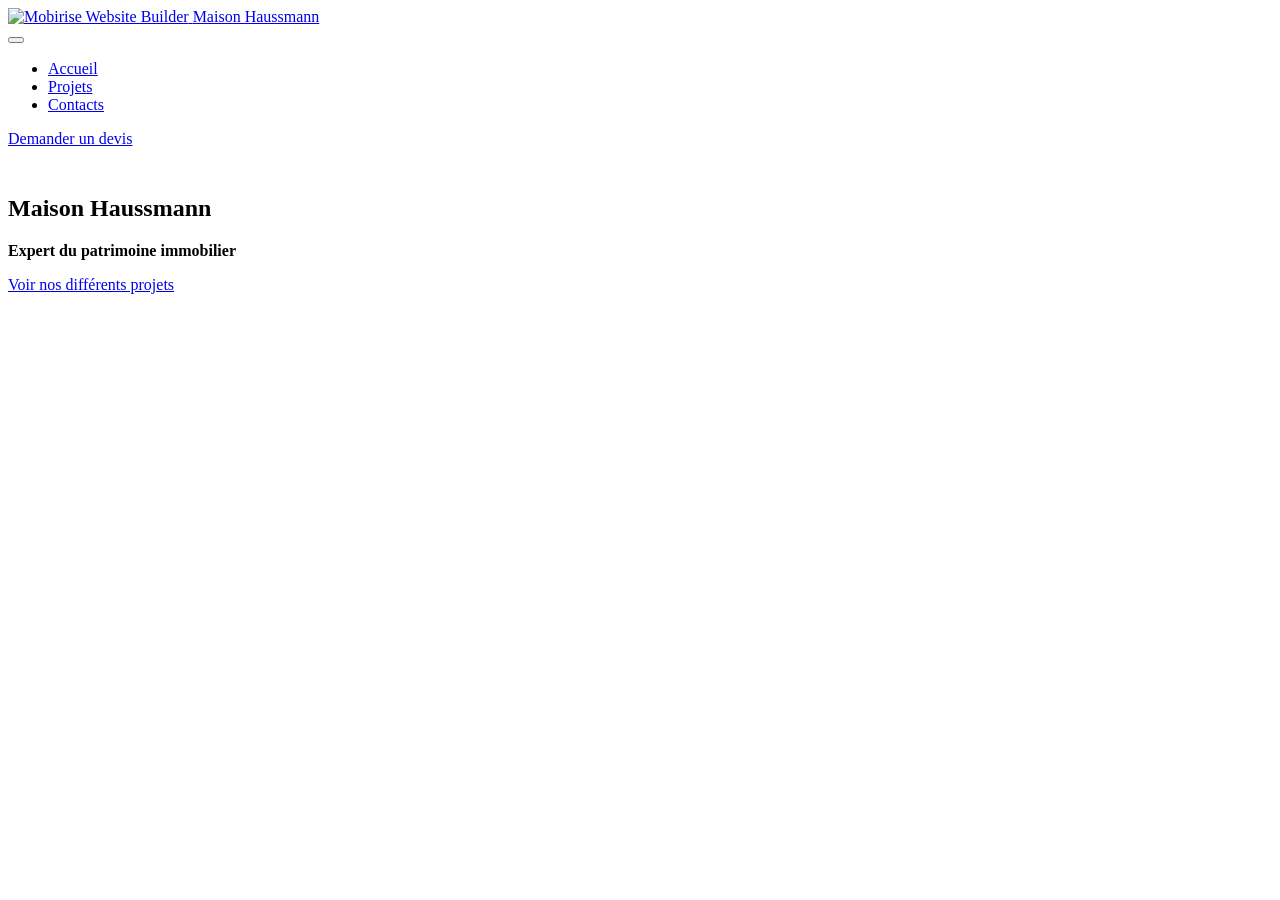
==== templates/index.html @ d9cf4d79 "Fin site Maison Haussmann" ====
<!DOCTYPE html>
<html  >
<head>
  <!-- Site made with Mobirise Website Builder v6.0.1, https://mobirise.com -->
  <meta charset="UTF-8">
  <meta http-equiv="X-UA-Compatible" content="IE=edge">
  <meta name="generator" content="Mobirise v6.0.1, mobirise.com">
  <meta name="viewport" content="width=device-width, initial-scale=1, minimum-scale=1">
  <link rel="shortcut icon" href="assets/images/maisonhaussman-vec.png" type="image/x-icon">
  <meta name="description" content="">
  
  
  <title>Home</title>
  <link rel="stylesheet" href="assets/web/assets/mobirise-icons2/mobirise2.css">
  <link rel="stylesheet" href="assets/bootstrap/css/bootstrap.min.css">
  <link rel="stylesheet" href="assets/bootstrap/css/bootstrap-grid.min.css">
  <link rel="stylesheet" href="assets/bootstrap/css/bootstrap-reboot.min.css">
  <link rel="stylesheet" href="assets/parallax/jarallax.css">
  <link rel="stylesheet" href="assets/dropdown/css/style.css">
  <link rel="stylesheet" href="assets/theme/css/style.css">
  <link rel="preload" href="https://fonts.googleapis.com/css2?family=Inter+Tight:wght@400;700&display=swap&display=swap" as="style" onload="this.onload=null;this.rel='stylesheet'">
  <noscript><link rel="stylesheet" href="https://fonts.googleapis.com/css2?family=Inter+Tight:wght@400;700&display=swap&display=swap"></noscript>
  <link rel="preload" as="style" href="assets/mobirise/css/mbr-additional.css?v=sFLPLi"><link rel="stylesheet" href="assets/mobirise/css/mbr-additional.css?v=sFLPLi" type="text/css">

  
  
  
</head>
<body>
	<script>
		const urlParams = new URLSearchParams(window.location.search);
		if (urlParams.get('success') === '1') {
		  alert("✅ Demande de devis envoyé avec succès !");
		}
	  </script>
  <section data-bs-version="5.1" class="menu menu2 cid-uIb8y9BQHf" once="menu" id="menu02-0">
	

	<nav class="navbar navbar-dropdown navbar-fixed-top navbar-expand-lg">
		<div class="container">
			<div class="navbar-brand">
				<span class="navbar-logo">
					<a href="/">
						<img src="assets/images/maisonhaussman-vec.png" alt="Mobirise Website Builder" style="height: 3rem;">
					</a>
				</span>
				<span class="navbar-caption-wrap"><a class="navbar-caption text-black display-4" href="/">Maison Haussmann</a></span>
			</div>
			<button class="navbar-toggler" type="button" data-toggle="collapse" data-bs-toggle="collapse" data-target="#navbarSupportedContent" data-bs-target="#navbarSupportedContent" aria-controls="navbarNavAltMarkup" aria-expanded="false" aria-label="Toggle navigation">
				<div class="hamburger">
					<span></span>
					<span></span>
					<span></span>
					<span></span>
				</div>
			</button>
			<div class="collapse navbar-collapse" id="navbarSupportedContent">
				<ul class="navbar-nav nav-dropdown" data-app-modern-menu="true"><li class="nav-item">
						<a class="nav-link link text-black display-4" href="/" aria-expanded="false">Accueil</a>
					</li><li class="nav-item"><a class="nav-link link text-black display-4" href="/projets">Projets</a></li>
					<li class="nav-item">
						<a class="nav-link link text-black display-4" href="/contact">Contacts</a>
					</li></ul>
				<div class="navbar-buttons mbr-section-btn"><a class="btn btn-danger display-4" href="/contact">Demander un devis</a></div>
			</div>
		</div>
	</nav>
</section>

<section data-bs-version="5.1" class="header16 cid-uIb8zLnBcE mbr-fullscreen mbr-parallax-background" id="header17-1">
  
  
  <div class="container-fluid">
    <div class="row">
      <div class="content-wrap col-12 col-md-12">
        <h1 class="mbr-section-title mbr-fonts-style mbr-white mb-4 display-1">
          <strong><br>Maison Haussmann</strong></h1>
        
        <p class="mbr-fonts-style mbr-text mbr-white mb-4 display-7"><strong>Expert du patrimoine immobilier</strong></p>
        <div class="mbr-section-btn"><a class="btn btn-white-outline display-7" href="/projets">Voir nos différents projets</a></div>
      </div>
    </div>
  </div>
</body>
</html>
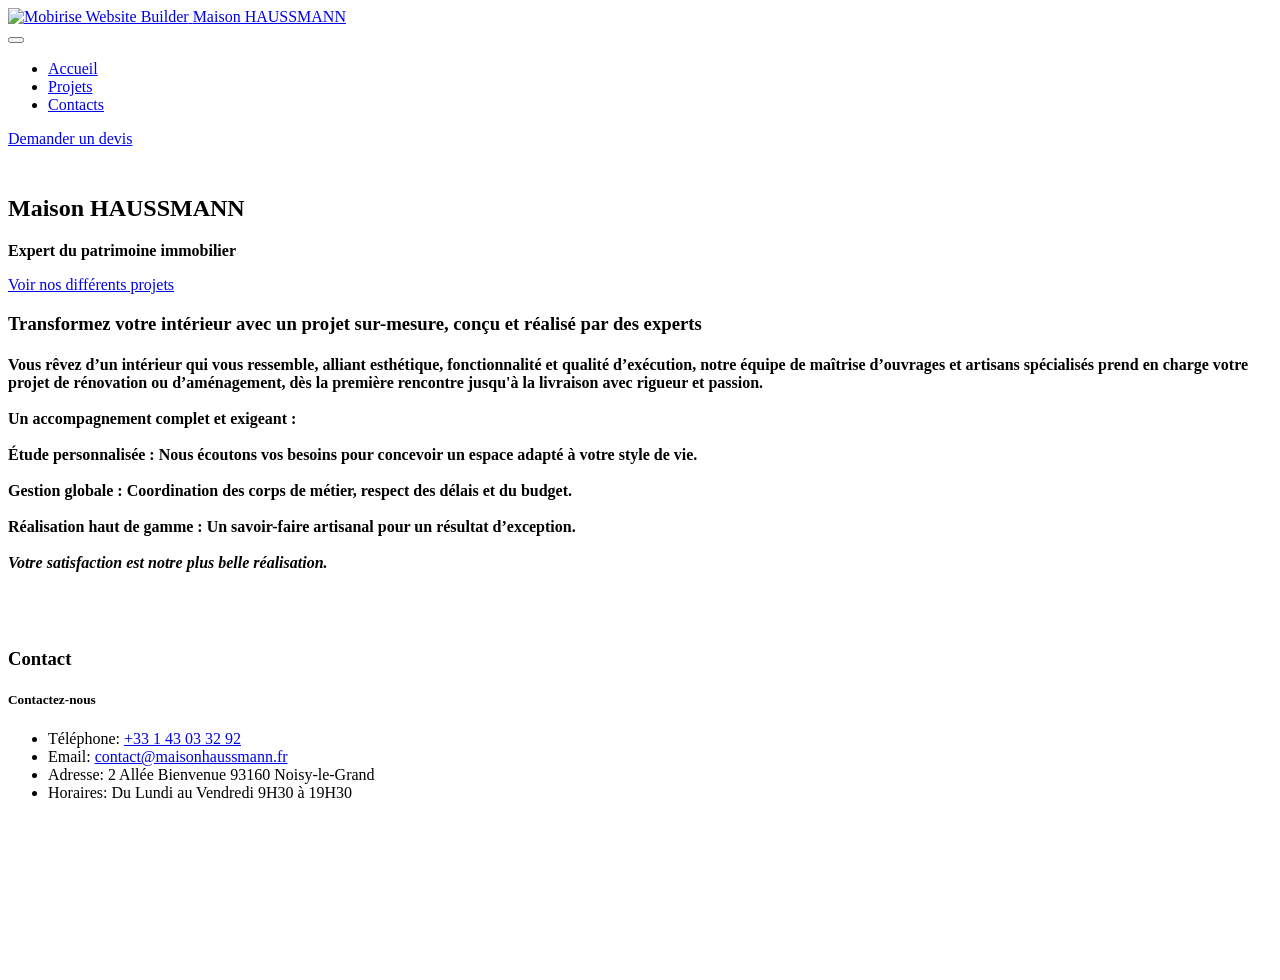
==== commit ae394097: "avancement avec mobirise" ====
--- a/templates/index.html
+++ b/templates/index.html
@@ -18,21 +18,18 @@
   <link rel="stylesheet" href="assets/parallax/jarallax.css">
   <link rel="stylesheet" href="assets/dropdown/css/style.css">
   <link rel="stylesheet" href="assets/theme/css/style.css">
-  <link rel="preload" href="https://fonts.googleapis.com/css2?family=Inter+Tight:wght@400;700&display=swap&display=swap" as="style" onload="this.onload=null;this.rel='stylesheet'">
-  <noscript><link rel="stylesheet" href="https://fonts.googleapis.com/css2?family=Inter+Tight:wght@400;700&display=swap&display=swap"></noscript>
-  <link rel="preload" as="style" href="assets/mobirise/css/mbr-additional.css?v=sFLPLi"><link rel="stylesheet" href="assets/mobirise/css/mbr-additional.css?v=sFLPLi" type="text/css">
+  <link rel="preload" href="https://fonts.googleapis.com/css?family=Merriweather:300,400,500,600,700,800,900,300i,400i,500i,600i,700i,800i,900i&display=swap" as="style" onload="this.onload=null;this.rel='stylesheet'">
+  <noscript><link rel="stylesheet" href="https://fonts.googleapis.com/css?family=Merriweather:300,400,500,600,700,800,900,300i,400i,500i,600i,700i,800i,900i&display=swap"></noscript>
+  <link rel="preload" href="https://fonts.googleapis.com/css?family=Inter+Tight:100,200,300,400,500,600,700,800,900,100i,200i,300i,400i,500i,600i,700i,800i,900i&display=swap" as="style" onload="this.onload=null;this.rel='stylesheet'">
+  <noscript><link rel="stylesheet" href="https://fonts.googleapis.com/css?family=Inter+Tight:100,200,300,400,500,600,700,800,900,100i,200i,300i,400i,500i,600i,700i,800i,900i&display=swap"></noscript>
+  <link rel="preload" as="style" href="assets/mobirise/css/mbr-additional.css?v=TNiVhI"><link rel="stylesheet" href="assets/mobirise/css/mbr-additional.css?v=TNiVhI" type="text/css">
 
   
   
   
 </head>
 <body>
-	<script>
-		const urlParams = new URLSearchParams(window.location.search);
-		if (urlParams.get('success') === '1') {
-		  alert("✅ Demande de devis envoyé avec succès !");
-		}
-	  </script>
+  
   <section data-bs-version="5.1" class="menu menu2 cid-uIb8y9BQHf" once="menu" id="menu02-0">
 	
 
@@ -44,7 +41,7 @@
 						<img src="assets/images/maisonhaussman-vec.png" alt="Mobirise Website Builder" style="height: 3rem;">
 					</a>
 				</span>
-				<span class="navbar-caption-wrap"><a class="navbar-caption text-black display-4" href="/">Maison Haussmann</a></span>
+				<span class="navbar-caption-wrap"><a class="navbar-caption text-black display-4" href="/">Maison HAUSSMANN</a></span>
 			</div>
 			<button class="navbar-toggler" type="button" data-toggle="collapse" data-bs-toggle="collapse" data-target="#navbarSupportedContent" data-bs-target="#navbarSupportedContent" aria-controls="navbarNavAltMarkup" aria-expanded="false" aria-label="Toggle navigation">
 				<div class="hamburger">
@@ -74,12 +71,71 @@
     <div class="row">
       <div class="content-wrap col-12 col-md-12">
         <h1 class="mbr-section-title mbr-fonts-style mbr-white mb-4 display-1">
-          <strong><br>Maison Haussmann</strong></h1>
+          <strong><br>Maison HAUSSMANN</strong></h1>
         
         <p class="mbr-fonts-style mbr-text mbr-white mb-4 display-7"><strong>Expert du patrimoine immobilier</strong></p>
         <div class="mbr-section-btn"><a class="btn btn-white-outline display-7" href="/projets">Voir nos différents projets</a></div>
       </div>
     </div>
   </div>
+</section>
+
+<section data-bs-version="5.1" class="article11 cid-uIlGAD1liE" id="article11-b">
+    
+
+    
+    
+    <div class="container">
+        <div class="row justify-content-center">
+            <div class="title col-md-12 col-lg-10">
+                <h3 class="mbr-section-title mbr-fonts-style align-center mt-0 mb-0 display-5"><strong>Transformez votre intérieur avec un projet sur-mesure, conçu et réalisé par des experts</strong></h3>
+                <h4 class="mbr-section-subtitle align-center mbr-fonts-style mt-4 display-7"><div>Vous rêvez d’un intérieur qui vous ressemble, alliant esthétique, fonctionnalité et qualité d’exécution, notre équipe de maîtrise d’ouvrages et artisans spécialisés prend en charge votre projet de rénovation ou d’aménagement, dès la première rencontre jusqu'à la livraison avec rigueur et passion.</div><br><div><strong>Un accompagnement complet et exigeant :</strong></div><div><br></div><div><strong>Étude personnalisée :</strong> Nous écoutons vos besoins pour concevoir un espace adapté à votre style de vie.</div><div><br></div><div><strong>Gestion globale :</strong> Coordination des corps de métier, respect des délais et du budget.
+</div><div><br></div><div><strong>Réalisation haut de gamme :</strong> Un savoir-faire artisanal pour un résultat d’exception.</div><div><br></div><div><em>Votre satisfaction est notre plus belle réalisation.</em></div><div>
+</div><div>
+</div><div>
+</div><div>
+</div><div>
+</div></h4>
+                
+            </div>
+        </div>
+    </div>
+	<br>
+	<div>
+		<!-- Elfsight Google Reviews | Untitled Google Reviews -->
+		<script src="https://static.elfsight.com/platform/platform.js" async></script>
+		<div class="elfsight-app-422c6edd-d060-445a-bc52-d6b04cf63b22" data-elfsight-app-lazy></div>
+	</div>
+	<br>
+	<div class="container">
+        <div class="row justify-content-center">
+            <div class="col-12 content-head">
+                <div class="mbr-section-head mb-5">
+                    <h3 class="mbr-section-title mbr-fonts-style align-center mb-0 display-2">
+                        <strong>Contact</strong></h3>
+                    
+                </div>
+            </div>
+        </div>
+        <div class="row justify-content-center">
+            <div class="card col-12 col-md-12 col-lg-6">
+                <div class="card-wrapper">
+                    <div class="text-wrapper">
+                        <h5 class="cardTitle mbr-fonts-style mb-2 display-5">
+                            <strong>Contactez-nous</strong></h5>
+                        <ul class="list mbr-fonts-style display-7">
+                            <li class="mbr-text item-wrap">Téléphone: <a href="tel:+33 1 43 03 32 92" class="text-danger">+33 1 43 03 32 92</a></li>
+                            <li class="mbr-text item-wrap">Email: <a href="mailto:info@site.com" class="text-danger">contact@maisonhaussmann.fr</a></li>
+                            <li class="mbr-text item-wrap">Adresse: 2 Allée Bienvenue 93160 Noisy-le-Grand</li>
+                            <li class="mbr-text item-wrap">Horaires: Du Lundi au Vendredi 9H30 à 19H30</li>
+                        </ul>
+                    </div>
+                </div>
+            </div>
+            <div class="map-wrapper col-md-12 col-lg-6">
+                <div class="google-map"><iframe frameborder="0" style="border:0" src="https://www.google.com/maps/embed?pb=!1m14!1m8!1m3!1d6045.3003145248895!2d-73.9884657!3d40.7477229!3m2!1i1024!2i768!4f13.1!3m3!1m2!1s0x89c259a9ac1f1b85%3A0x7e33d1c0e7af3be4!2zMzUwIDV0aCBBdmUsIE5ldyBZb3JrLCBOWSAxMDExOCwg0KHQqNCQ!5e0!3m2!1sru!2sru!4v1689597362021!5m2!1sen!2sen" allowfullscreen=""></iframe></div>
+            </div>
+        </div>
+    </div>
 </body>
 </html>
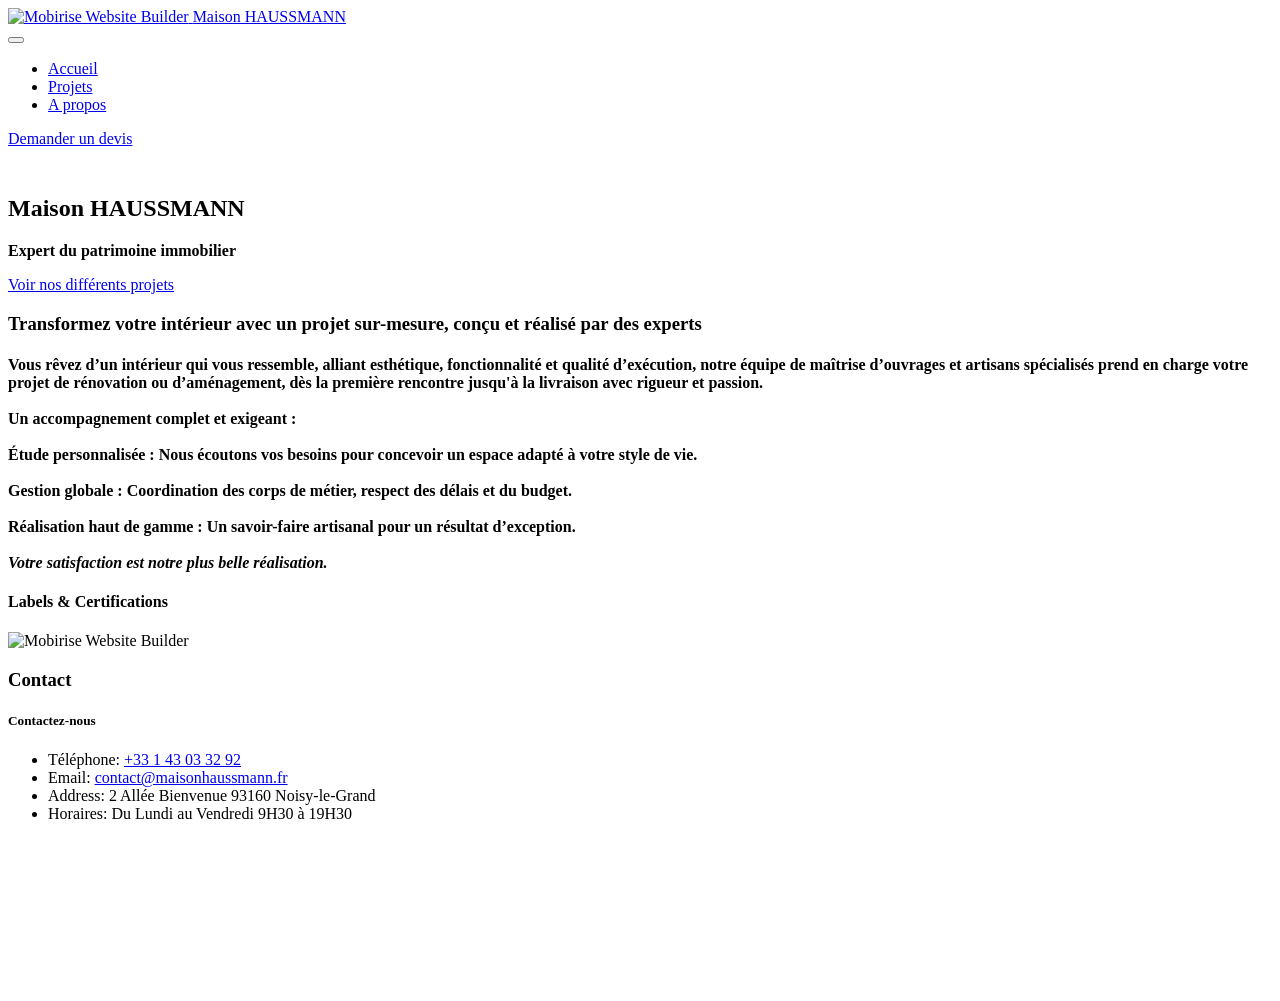
==== commit d7cb0e94: "fin maison haussmann" ====
--- a/templates/index.html
+++ b/templates/index.html
@@ -22,14 +22,19 @@
   <noscript><link rel="stylesheet" href="https://fonts.googleapis.com/css?family=Merriweather:300,400,500,600,700,800,900,300i,400i,500i,600i,700i,800i,900i&display=swap"></noscript>
   <link rel="preload" href="https://fonts.googleapis.com/css?family=Inter+Tight:100,200,300,400,500,600,700,800,900,100i,200i,300i,400i,500i,600i,700i,800i,900i&display=swap" as="style" onload="this.onload=null;this.rel='stylesheet'">
   <noscript><link rel="stylesheet" href="https://fonts.googleapis.com/css?family=Inter+Tight:100,200,300,400,500,600,700,800,900,100i,200i,300i,400i,500i,600i,700i,800i,900i&display=swap"></noscript>
-  <link rel="preload" as="style" href="assets/mobirise/css/mbr-additional.css?v=TNiVhI"><link rel="stylesheet" href="assets/mobirise/css/mbr-additional.css?v=TNiVhI" type="text/css">
+  <link rel="preload" as="style" href="assets/mobirise/css/mbr-additional.css?v=Hi4yj4"><link rel="stylesheet" href="assets/mobirise/css/mbr-additional.css?v=Hi4yj4" type="text/css">
 
   
   
   
 </head>
 <body>
-  
+  <script>
+		const urlParams = new URLSearchParams(window.location.search);
+		if (urlParams.get('success') === '1') {
+		  alert("✅ Demande de devis envoyé avec succès !");
+		}
+	  </script>
   <section data-bs-version="5.1" class="menu menu2 cid-uIb8y9BQHf" once="menu" id="menu02-0">
 	
 
@@ -41,7 +46,7 @@
 						<img src="assets/images/maisonhaussman-vec.png" alt="Mobirise Website Builder" style="height: 3rem;">
 					</a>
 				</span>
-				<span class="navbar-caption-wrap"><a class="navbar-caption text-black display-4" href="/">Maison HAUSSMANN</a></span>
+				<span class="navbar-caption-wrap"><a class="navbar-caption text-black text-primary display-4" href="/">Maison HAUSSMANN</a></span>
 			</div>
 			<button class="navbar-toggler" type="button" data-toggle="collapse" data-bs-toggle="collapse" data-target="#navbarSupportedContent" data-bs-target="#navbarSupportedContent" aria-controls="navbarNavAltMarkup" aria-expanded="false" aria-label="Toggle navigation">
 				<div class="hamburger">
@@ -53,11 +58,12 @@
 			</button>
 			<div class="collapse navbar-collapse" id="navbarSupportedContent">
 				<ul class="navbar-nav nav-dropdown" data-app-modern-menu="true"><li class="nav-item">
-						<a class="nav-link link text-black display-4" href="/" aria-expanded="false">Accueil</a>
-					</li><li class="nav-item"><a class="nav-link link text-black display-4" href="/projets">Projets</a></li>
+						<a class="nav-link link text-black text-primary display-4" href="/" aria-expanded="false">Accueil</a>
+					</li><li class="nav-item"><a class="nav-link link text-black text-primary display-4" href="/projets">Projets</a></li>
 					<li class="nav-item">
-						<a class="nav-link link text-black display-4" href="/contact">Contacts</a>
+						<a class="nav-link link text-black text-primary display-4" href="/a-propos">A propos</a>
 					</li></ul>
+				
 				<div class="navbar-buttons mbr-section-btn"><a class="btn btn-danger display-4" href="/contact">Demander un devis</a></div>
 			</div>
 		</div>
@@ -100,14 +106,33 @@
             </div>
         </div>
     </div>
-	<br>
-	<div>
-		<!-- Elfsight Google Reviews | Untitled Google Reviews -->
-		<script src="https://static.elfsight.com/platform/platform.js" async></script>
-		<div class="elfsight-app-422c6edd-d060-445a-bc52-d6b04cf63b22" data-elfsight-app-lazy></div>
-	</div>
-	<br>
-	<div class="container">
+</section>
+
+<section data-bs-version="5.1" class="image3 cid-uIqASVB1wf" id="image03-n">
+  
+
+  
+  
+
+  <div class="container">
+    <div class="row justify-content-center">
+      <div class="col-12 col-lg-9">
+        <h4 class="mbr-description mbr-fonts-style mb-3 align-center display-5"><strong>Labels &amp; Certifications</strong></h4>
+        
+        <div class="image-wrapper">
+          <img class="w-100" src="assets/images/certification.png-1254x545.png" alt="Mobirise Website Builder">
+        </div>
+      </div>
+    </div>
+  </div>
+</section>
+
+<section data-bs-version="5.1" class="contacts02 map1 cid-uIo4RR7UYd" id="contacts02-h">
+
+    
+
+    
+    <div class="container">
         <div class="row justify-content-center">
             <div class="col-12 content-head">
                 <div class="mbr-section-head mb-5">
@@ -122,20 +147,23 @@
                 <div class="card-wrapper">
                     <div class="text-wrapper">
                         <h5 class="cardTitle mbr-fonts-style mb-2 display-5">
-                            <strong>Contactez-nous</strong></h5>
+                            <strong>Contactez-nous</strong>
+                        </h5>
                         <ul class="list mbr-fonts-style display-7">
-                            <li class="mbr-text item-wrap">Téléphone: <a href="tel:+33 1 43 03 32 92" class="text-danger">+33 1 43 03 32 92</a></li>
-                            <li class="mbr-text item-wrap">Email: <a href="mailto:info@site.com" class="text-danger">contact@maisonhaussmann.fr</a></li>
-                            <li class="mbr-text item-wrap">Adresse: 2 Allée Bienvenue 93160 Noisy-le-Grand</li>
+                            <li class="mbr-text item-wrap">Téléphone: <a href="tel: +33 1 43 03 32 92" class="text-danger">+33 1 43 03 32 92</a></li>
+                            <li class="mbr-text item-wrap">Email: <a href="mailto:contact@maisonhaussmann.fr" class="text-danger">contact@maisonhaussmann.fr</a></li>
+                            <li class="mbr-text item-wrap">Address: 2 Allée Bienvenue 93160 Noisy-le-Grand</li>
                             <li class="mbr-text item-wrap">Horaires: Du Lundi au Vendredi 9H30 à 19H30</li>
                         </ul>
                     </div>
                 </div>
             </div>
             <div class="map-wrapper col-md-12 col-lg-6">
-                <div class="google-map"><iframe frameborder="0" style="border:0" src="https://www.google.com/maps/embed?pb=!1m14!1m8!1m3!1d6045.3003145248895!2d-73.9884657!3d40.7477229!3m2!1i1024!2i768!4f13.1!3m3!1m2!1s0x89c259a9ac1f1b85%3A0x7e33d1c0e7af3be4!2zMzUwIDV0aCBBdmUsIE5ldyBZb3JrLCBOWSAxMDExOCwg0KHQqNCQ!5e0!3m2!1sru!2sru!4v1689597362021!5m2!1sen!2sen" allowfullscreen=""></iframe></div>
+                <div class="google-map"><iframe frameborder="0" style="border:0" src="https://www.google.com/maps/embed?pb=!1m18!1m12!1m3!1d37439.982603538534!2d2.4806323854805057!3d48.828454911036395!2m3!1f0!2f0!3f0!3m2!1i1024!2i768!4f13.1!3m3!1m2!1s0x47e60d5392ab5d95%3A0x40897c15360c082a!2sMaison%20Haussmann!5e0!3m2!1sfr!2sfr!4v1744673730261!5m2!1sfr!2sfr" allowfullscreen=""></iframe></div>
             </div>
         </div>
     </div>
+  
+  
 </body>
 </html>
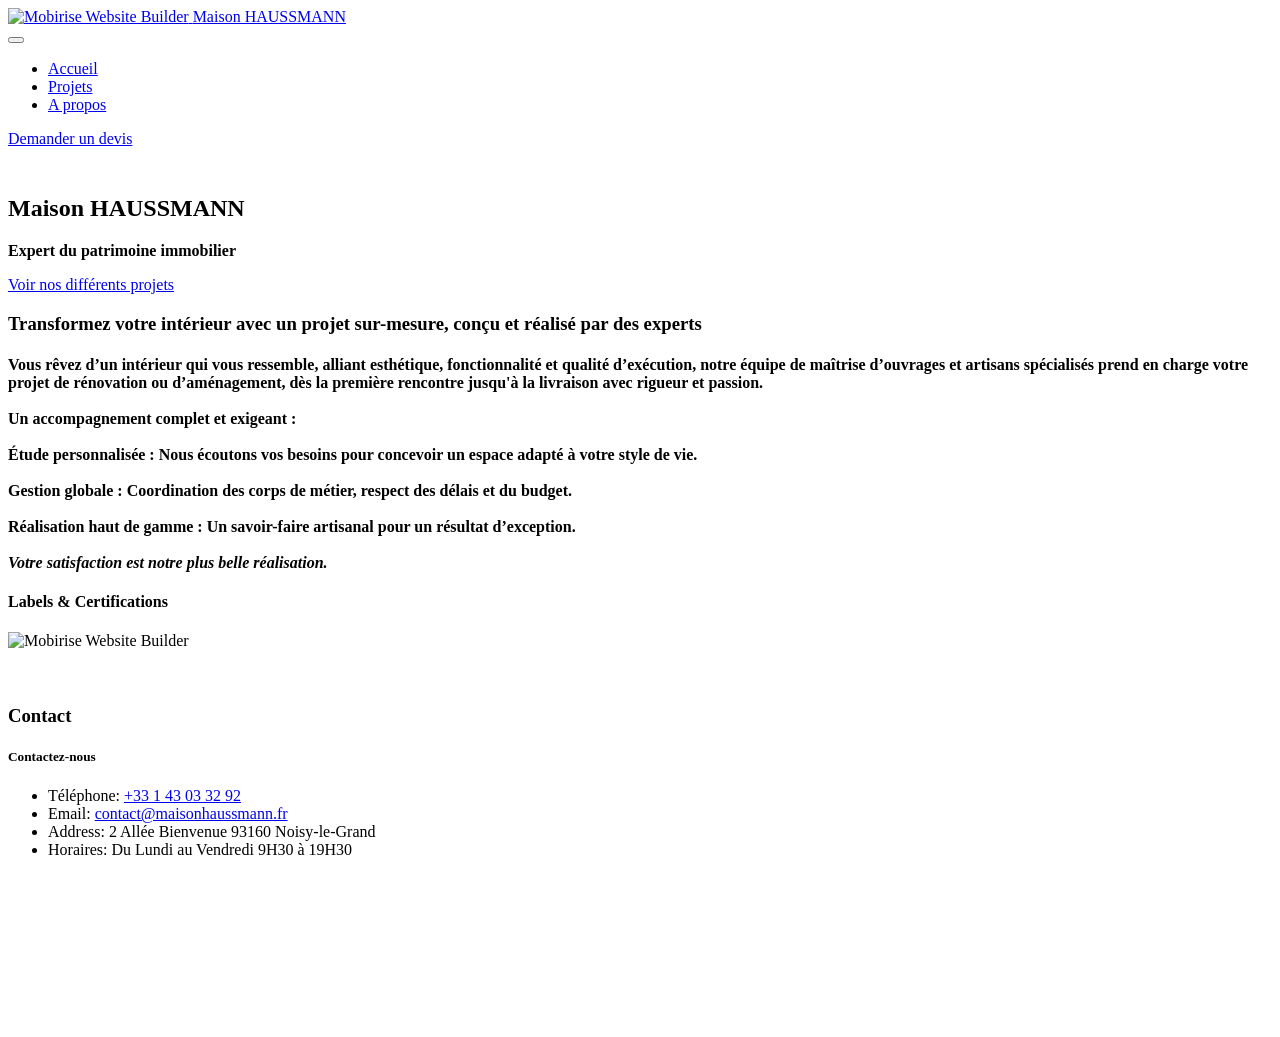
==== commit 1b702b44: "v1 maison haussmann" ====
--- a/templates/index.html
+++ b/templates/index.html
@@ -22,7 +22,7 @@
   <noscript><link rel="stylesheet" href="https://fonts.googleapis.com/css?family=Merriweather:300,400,500,600,700,800,900,300i,400i,500i,600i,700i,800i,900i&display=swap"></noscript>
   <link rel="preload" href="https://fonts.googleapis.com/css?family=Inter+Tight:100,200,300,400,500,600,700,800,900,100i,200i,300i,400i,500i,600i,700i,800i,900i&display=swap" as="style" onload="this.onload=null;this.rel='stylesheet'">
   <noscript><link rel="stylesheet" href="https://fonts.googleapis.com/css?family=Inter+Tight:100,200,300,400,500,600,700,800,900,100i,200i,300i,400i,500i,600i,700i,800i,900i&display=swap"></noscript>
-  <link rel="preload" as="style" href="assets/mobirise/css/mbr-additional.css?v=Hi4yj4"><link rel="stylesheet" href="assets/mobirise/css/mbr-additional.css?v=Hi4yj4" type="text/css">
+  <link rel="preload" as="style" href="assets/mobirise/css/mbr-additional.css?v=qpOFns"><link rel="stylesheet" href="assets/mobirise/css/mbr-additional.css?v=qpOFns" type="text/css">
 
   
   
@@ -43,7 +43,7 @@
 			<div class="navbar-brand">
 				<span class="navbar-logo">
 					<a href="/">
-						<img src="assets/images/maisonhaussman-vec.png" alt="Mobirise Website Builder" style="height: 3rem;">
+						<img src="assets/images/maisonhaussman-vec.png" alt="Mobirise Website Builder" style="height: 5rem;">
 					</a>
 				</span>
 				<span class="navbar-caption-wrap"><a class="navbar-caption text-black text-primary display-4" href="/">Maison HAUSSMANN</a></span>
@@ -128,7 +128,8 @@
 </section>
 
 <section data-bs-version="5.1" class="contacts02 map1 cid-uIo4RR7UYd" id="contacts02-h">
-
+<br>
+<br>
     
 
     
@@ -163,6 +164,7 @@
             </div>
         </div>
     </div>
+<script src="assets/bootstrap/js/bootstrap.bundle.min.js"></script>  <script src="assets/parallax/jarallax.js"></script>  <script src="assets/smoothscroll/smooth-scroll.js"></script>  <script src="assets/ytplayer/index.js"></script>  <script src="assets/dropdown/js/navbar-dropdown.js"></script>  <script src="assets/theme/js/script.js"></script>  
   
   
 </body>
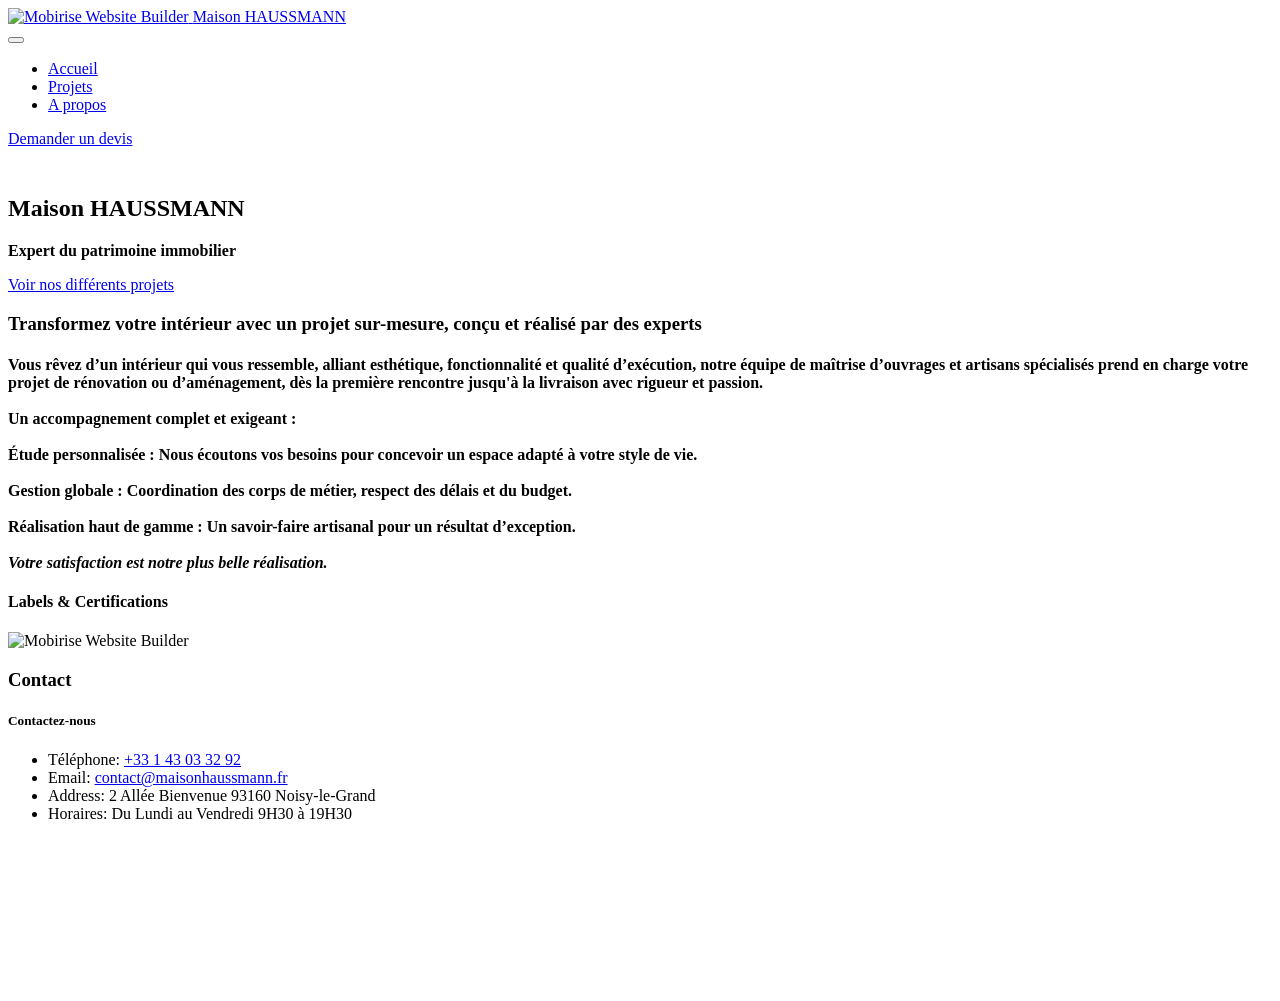
==== commit 0baca022: "fin maison haussmann" ====
--- a/templates/index.html
+++ b/templates/index.html
@@ -22,19 +22,14 @@
   <noscript><link rel="stylesheet" href="https://fonts.googleapis.com/css?family=Merriweather:300,400,500,600,700,800,900,300i,400i,500i,600i,700i,800i,900i&display=swap"></noscript>
   <link rel="preload" href="https://fonts.googleapis.com/css?family=Inter+Tight:100,200,300,400,500,600,700,800,900,100i,200i,300i,400i,500i,600i,700i,800i,900i&display=swap" as="style" onload="this.onload=null;this.rel='stylesheet'">
   <noscript><link rel="stylesheet" href="https://fonts.googleapis.com/css?family=Inter+Tight:100,200,300,400,500,600,700,800,900,100i,200i,300i,400i,500i,600i,700i,800i,900i&display=swap"></noscript>
-  <link rel="preload" as="style" href="assets/mobirise/css/mbr-additional.css?v=qpOFns"><link rel="stylesheet" href="assets/mobirise/css/mbr-additional.css?v=qpOFns" type="text/css">
+  <link rel="preload" as="style" href="assets/mobirise/css/mbr-additional.css?v=i2eEC6"><link rel="stylesheet" href="assets/mobirise/css/mbr-additional.css?v=i2eEC6" type="text/css">
 
   
   
   
 </head>
 <body>
-  <script>
-		const urlParams = new URLSearchParams(window.location.search);
-		if (urlParams.get('success') === '1') {
-		  alert("✅ Demande de devis envoyé avec succès !");
-		}
-	  </script>
+  
   <section data-bs-version="5.1" class="menu menu2 cid-uIb8y9BQHf" once="menu" id="menu02-0">
 	
 
@@ -71,7 +66,7 @@
 </section>
 
 <section data-bs-version="5.1" class="header16 cid-uIb8zLnBcE mbr-fullscreen mbr-parallax-background" id="header17-1">
-  
+
   
   <div class="container-fluid">
     <div class="row">
@@ -128,8 +123,7 @@
 </section>
 
 <section data-bs-version="5.1" class="contacts02 map1 cid-uIo4RR7UYd" id="contacts02-h">
-<br>
-<br>
+
     
 
     
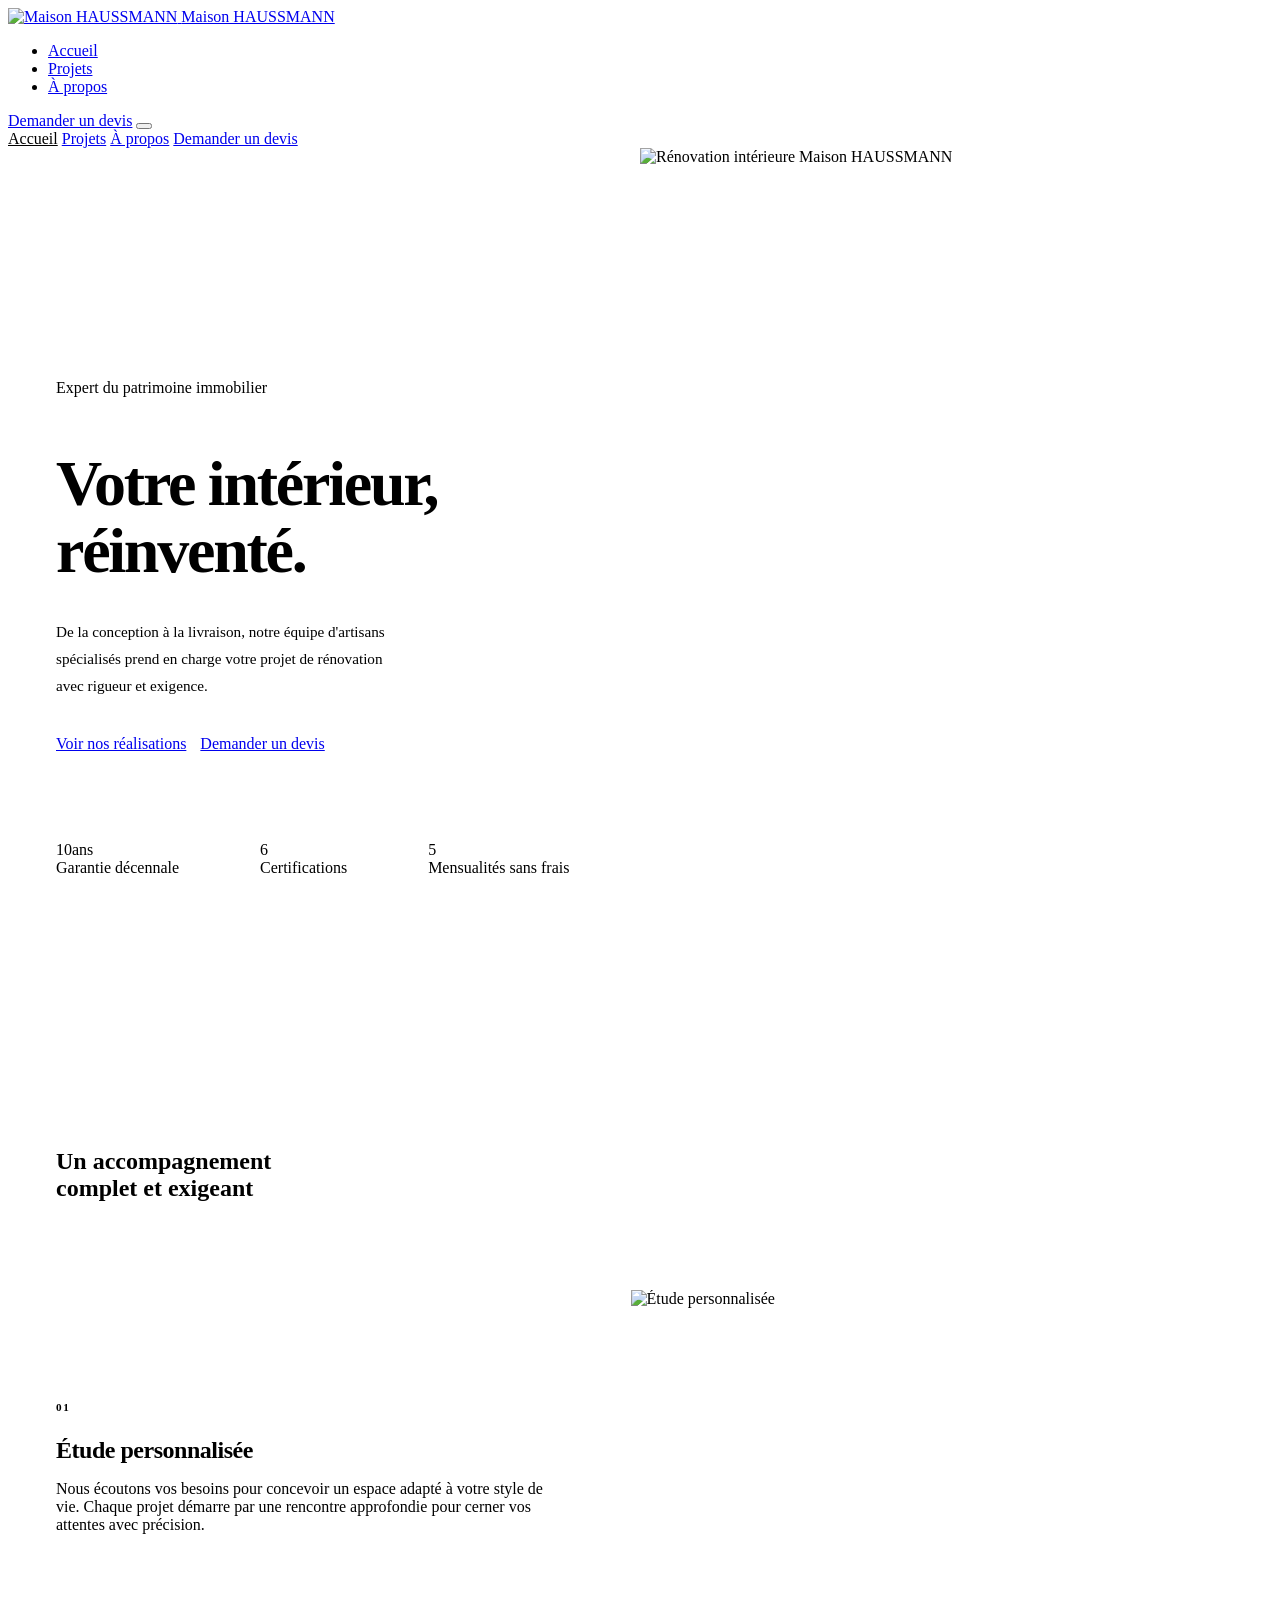
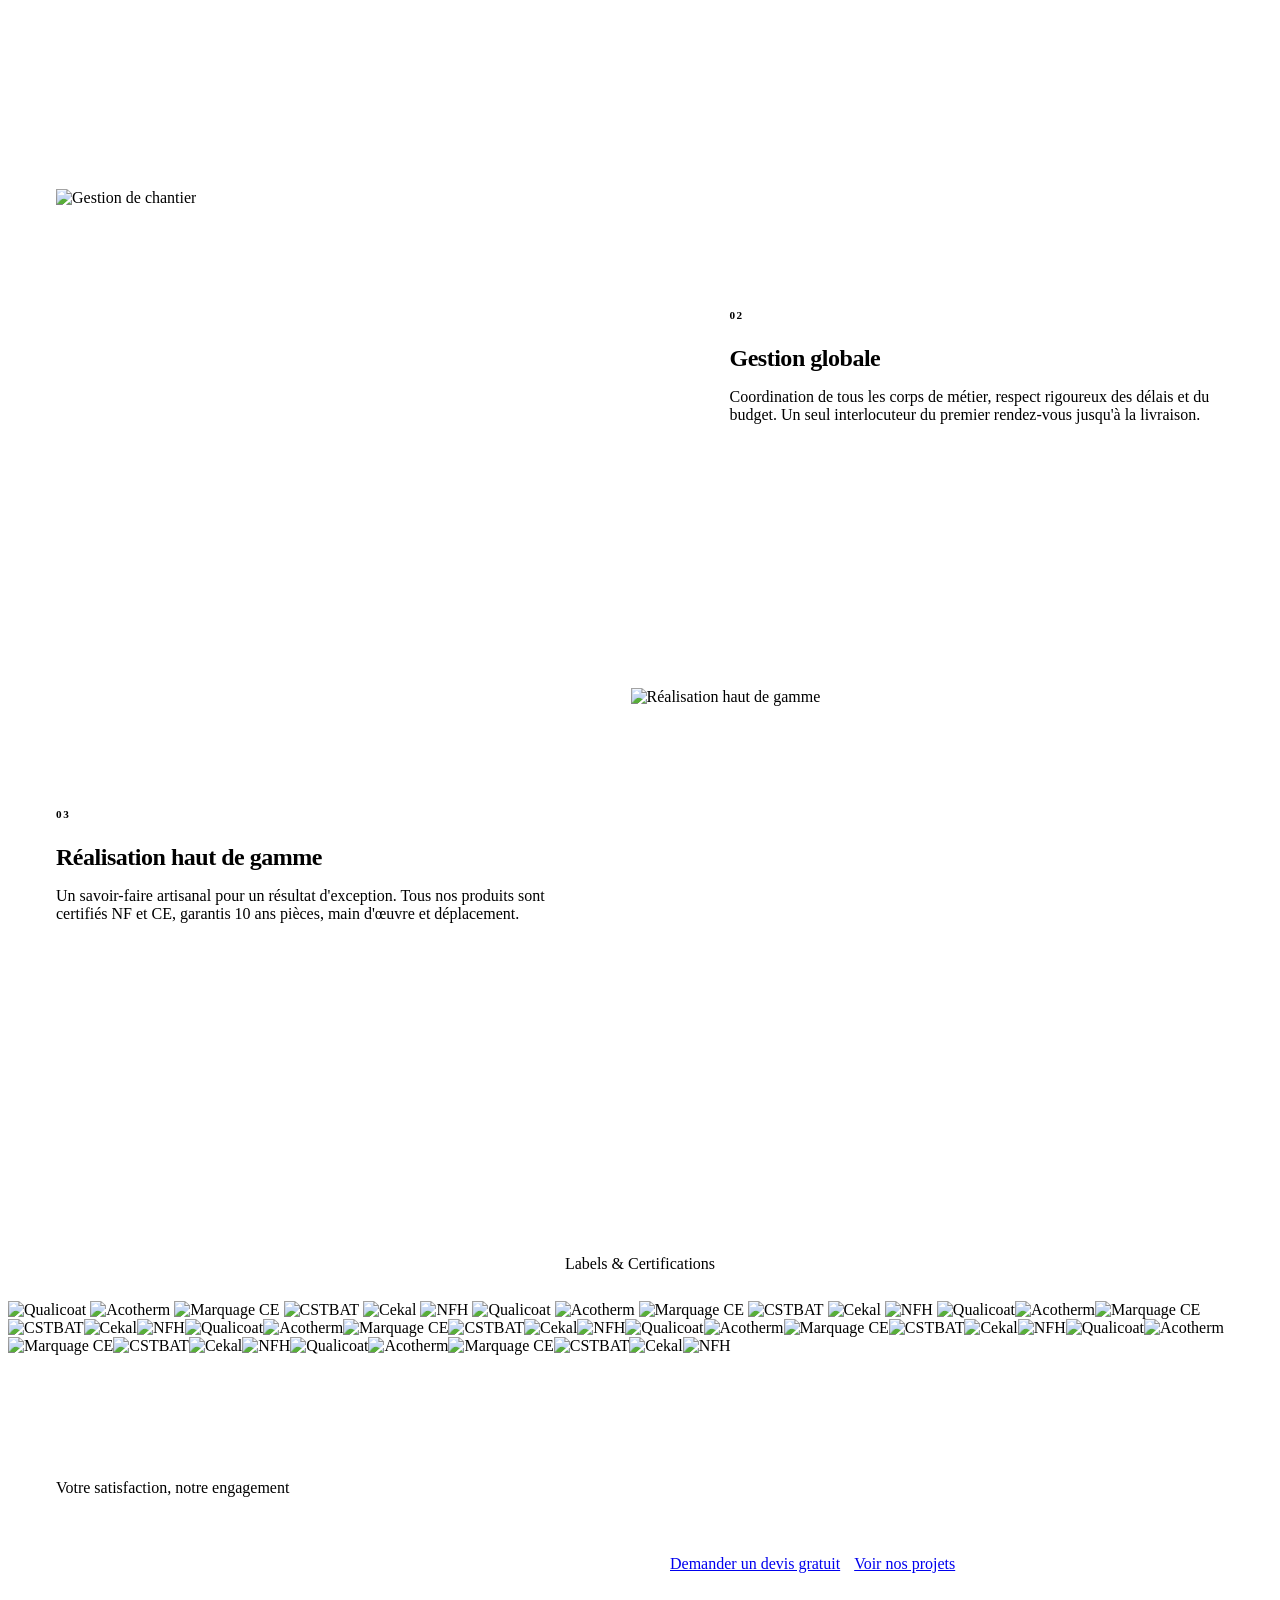
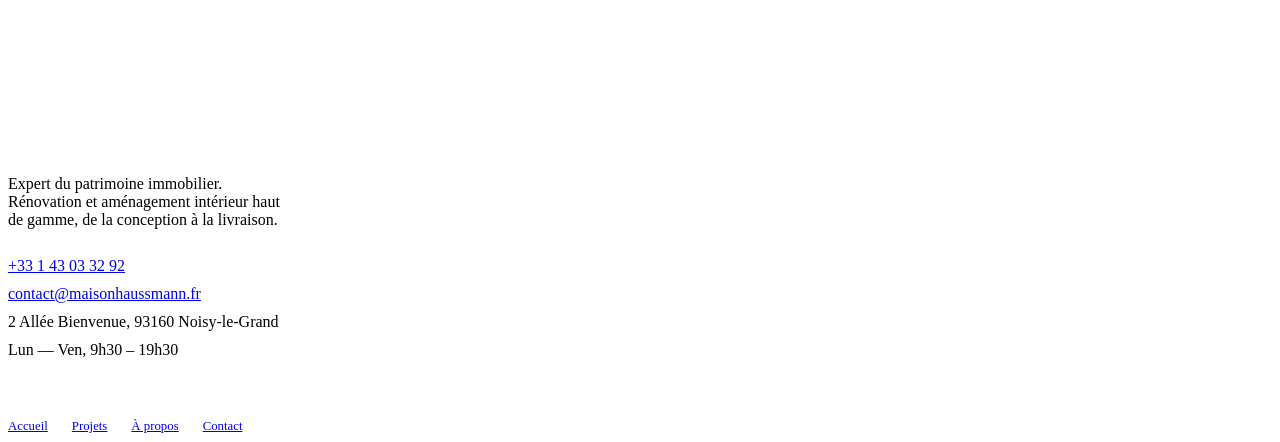
==== commit 52bf1475: "Add design system, gallery assets, certifications, and updated templates - Add .gitignore to exclude" ====
--- a/templates/index.html
+++ b/templates/index.html
@@ -1,165 +1,508 @@
 <!DOCTYPE html>
-<html  >
+<html lang="fr">
 <head>
-  <!-- Site made with Mobirise Website Builder v6.0.1, https://mobirise.com -->
   <meta charset="UTF-8">
-  <meta http-equiv="X-UA-Compatible" content="IE=edge">
-  <meta name="generator" content="Mobirise v6.0.1, mobirise.com">
-  <meta name="viewport" content="width=device-width, initial-scale=1, minimum-scale=1">
-  <link rel="shortcut icon" href="assets/images/maisonhaussman-vec.png" type="image/x-icon">
-  <meta name="description" content="">
-  
-  
-  <title>Home</title>
-  <link rel="stylesheet" href="assets/web/assets/mobirise-icons2/mobirise2.css">
-  <link rel="stylesheet" href="assets/bootstrap/css/bootstrap.min.css">
-  <link rel="stylesheet" href="assets/bootstrap/css/bootstrap-grid.min.css">
-  <link rel="stylesheet" href="assets/bootstrap/css/bootstrap-reboot.min.css">
-  <link rel="stylesheet" href="assets/parallax/jarallax.css">
-  <link rel="stylesheet" href="assets/dropdown/css/style.css">
-  <link rel="stylesheet" href="assets/theme/css/style.css">
-  <link rel="preload" href="https://fonts.googleapis.com/css?family=Merriweather:300,400,500,600,700,800,900,300i,400i,500i,600i,700i,800i,900i&display=swap" as="style" onload="this.onload=null;this.rel='stylesheet'">
-  <noscript><link rel="stylesheet" href="https://fonts.googleapis.com/css?family=Merriweather:300,400,500,600,700,800,900,300i,400i,500i,600i,700i,800i,900i&display=swap"></noscript>
-  <link rel="preload" href="https://fonts.googleapis.com/css?family=Inter+Tight:100,200,300,400,500,600,700,800,900,100i,200i,300i,400i,500i,600i,700i,800i,900i&display=swap" as="style" onload="this.onload=null;this.rel='stylesheet'">
-  <noscript><link rel="stylesheet" href="https://fonts.googleapis.com/css?family=Inter+Tight:100,200,300,400,500,600,700,800,900,100i,200i,300i,400i,500i,600i,700i,800i,900i&display=swap"></noscript>
-  <link rel="preload" as="style" href="assets/mobirise/css/mbr-additional.css?v=i2eEC6"><link rel="stylesheet" href="assets/mobirise/css/mbr-additional.css?v=i2eEC6" type="text/css">
-
-  
-  
-  
+  <meta name="viewport" content="width=device-width, initial-scale=1">
+  <link rel="icon" href="assets/images/maisonhaussman-vec.png" type="image/png">
+  <meta name="description" content="Maison HAUSSMANN — Expert du patrimoine immobilier. Rénovation et aménagement intérieur haut de gamme.">
+  <title>Maison HAUSSMANN — Expert du patrimoine immobilier</title>
+
+  <link rel="preconnect" href="https://fonts.googleapis.com">
+  <link rel="preconnect" href="https://fonts.gstatic.com" crossorigin>
+  <link href="https://fonts.googleapis.com/css2?family=Outfit:wght@300;400;500;600;700&display=swap" rel="stylesheet">
+
+  <script src="https://cdn.tailwindcss.com"></script>
+  <script>
+    tailwind.config = {
+      theme: { extend: { fontFamily: { sans: ['Outfit', 'system-ui', 'sans-serif'] } } }
+    }
+  </script>
+
+  <link rel="stylesheet" href="assets/css/main.css">
+  <style>
+    /* Hero specific */
+    .hero-section {
+      min-height: 100dvh;
+      display: grid;
+      grid-template-columns: 1fr 1fr;
+      position: relative;
+      overflow: hidden;
+    }
+
+    @media (max-width: 1023px) {
+      .hero-section {
+        grid-template-columns: 1fr;
+        grid-template-rows: auto 45vh;
+      }
+    }
+
+    .hero-content {
+      display: flex;
+      flex-direction: column;
+      justify-content: center;
+      padding: 140px 64px 80px 80px;
+      position: relative;
+      z-index: 2;
+    }
+
+    @media (max-width: 1280px) { .hero-content { padding: 140px 48px 80px 48px; } }
+    @media (max-width: 1023px) { .hero-content { padding: 110px 24px 56px; } }
+
+    .hero-h1 {
+      font-size: clamp(2.6rem, 5vw, 4.2rem);
+      font-weight: 700;
+      letter-spacing: -0.035em;
+      line-height: 1.05;
+      color: var(--text-primary);
+      margin-bottom: 20px;
+    }
+
+    .hero-h1 em {
+      font-style: normal;
+      color: var(--accent);
+    }
+
+    .hero-image-col {
+      position: relative;
+      overflow: hidden;
+    }
+
+    @media (max-width: 1023px) {
+      .hero-image-col { min-height: 0; }
+    }
+
+    .hero-image-col img {
+      position: absolute;
+      inset: 0;
+      width: 100%;
+      height: 100%;
+      object-fit: cover;
+      transition: transform 8s ease-out;
+    }
+
+    .hero-image-col:hover img { transform: scale(1.03); }
+
+    /* Gradient fade from left edge of image into bg */
+    .hero-image-fade {
+      position: absolute;
+      inset: 0;
+      background: linear-gradient(
+        to right,
+        var(--bg) 0%,
+        rgba(248, 246, 242, 0.3) 25%,
+        transparent 55%
+      );
+      z-index: 1;
+    }
+
+    @media (max-width: 1023px) {
+      .hero-image-fade {
+        background: linear-gradient(
+          to top,
+          var(--bg) 0%,
+          rgba(248, 246, 242, 0.5) 30%,
+          transparent 60%
+        );
+      }
+    }
+
+    .hero-stats {
+      display: flex;
+      gap: 40px;
+      margin-top: 56px;
+      padding-top: 32px;
+      border-top: 1px solid var(--border);
+    }
+
+    @media (max-width: 480px) { .hero-stats { gap: 24px; } }
+
+    .stat-divider {
+      width: 1px;
+      background: var(--border);
+      align-self: stretch;
+    }
+
+    /* Services */
+    .services-section {
+      max-width: 1400px;
+      margin: 0 auto;
+      padding: 100px 80px;
+    }
+
+    @media (max-width: 1280px) { .services-section { padding: 80px 48px; } }
+    @media (max-width: 768px) { .services-section { padding: 64px 24px; } }
+
+    .service-row {
+      display: grid;
+      grid-template-columns: 5fr 6fr;
+      gap: 80px;
+      align-items: center;
+      padding: 64px 0;
+      border-bottom: 1px solid var(--border);
+    }
+
+    .service-row.reversed { grid-template-columns: 6fr 5fr; }
+    .service-row.reversed .service-text { order: 2; }
+    .service-row.reversed .service-image { order: 1; }
+
+    @media (max-width: 1023px) {
+      .service-row,
+      .service-row.reversed {
+        grid-template-columns: 1fr;
+        gap: 32px;
+      }
+      .service-row.reversed .service-text { order: 1; }
+      .service-row.reversed .service-image { order: 2; }
+    }
+
+    .service-number {
+      font-size: 0.7rem;
+      font-weight: 700;
+      letter-spacing: 0.14em;
+      text-transform: uppercase;
+      color: var(--accent);
+      margin-bottom: 14px;
+    }
+
+    .service-title {
+      font-size: 1.5rem;
+      font-weight: 700;
+      letter-spacing: -0.02em;
+      color: var(--text-primary);
+      margin-bottom: 14px;
+    }
+
+    .service-image {
+      aspect-ratio: 16 / 10;
+    }
+
+    /* CTA band */
+    .cta-band {
+      background-color: var(--text-primary);
+      padding: 80px 80px;
+    }
+
+    @media (max-width: 1280px) { .cta-band { padding: 72px 48px; } }
+    @media (max-width: 768px) { .cta-band { padding: 56px 24px; } }
+
+    .cta-inner {
+      max-width: 1400px;
+      margin: 0 auto;
+      display: grid;
+      grid-template-columns: 1fr 1fr;
+      gap: 60px;
+      align-items: center;
+    }
+
+    @media (max-width: 1023px) {
+      .cta-inner { grid-template-columns: 1fr; gap: 32px; }
+    }
+
+    .cta-title {
+      font-size: clamp(1.8rem, 3vw, 2.4rem);
+      font-weight: 700;
+      letter-spacing: -0.025em;
+      color: #fff;
+      line-height: 1.15;
+    }
+
+    .cta-actions { display: flex; flex-wrap: wrap; gap: 14px; }
+  </style>
 </head>
+
 <body>
-  
-  <section data-bs-version="5.1" class="menu menu2 cid-uIb8y9BQHf" once="menu" id="menu02-0">
-	
-
-	<nav class="navbar navbar-dropdown navbar-fixed-top navbar-expand-lg">
-		<div class="container">
-			<div class="navbar-brand">
-				<span class="navbar-logo">
-					<a href="/">
-						<img src="assets/images/maisonhaussman-vec.png" alt="Mobirise Website Builder" style="height: 5rem;">
-					</a>
-				</span>
-				<span class="navbar-caption-wrap"><a class="navbar-caption text-black text-primary display-4" href="/">Maison HAUSSMANN</a></span>
-			</div>
-			<button class="navbar-toggler" type="button" data-toggle="collapse" data-bs-toggle="collapse" data-target="#navbarSupportedContent" data-bs-target="#navbarSupportedContent" aria-controls="navbarNavAltMarkup" aria-expanded="false" aria-label="Toggle navigation">
-				<div class="hamburger">
-					<span></span>
-					<span></span>
-					<span></span>
-					<span></span>
-				</div>
-			</button>
-			<div class="collapse navbar-collapse" id="navbarSupportedContent">
-				<ul class="navbar-nav nav-dropdown" data-app-modern-menu="true"><li class="nav-item">
-						<a class="nav-link link text-black text-primary display-4" href="/" aria-expanded="false">Accueil</a>
-					</li><li class="nav-item"><a class="nav-link link text-black text-primary display-4" href="/projets">Projets</a></li>
-					<li class="nav-item">
-						<a class="nav-link link text-black text-primary display-4" href="/a-propos">A propos</a>
-					</li></ul>
-				
-				<div class="navbar-buttons mbr-section-btn"><a class="btn btn-danger display-4" href="/contact">Demander un devis</a></div>
-			</div>
-		</div>
-	</nav>
+
+<!-- ═══════════════════ NAVBAR ═══════════════════ -->
+<nav id="navbar">
+  <div class="nav-inner">
+    <a href="/" class="nav-logo">
+      <img src="assets/images/maisonhaussman-vec.png" alt="Maison HAUSSMANN">
+      <span class="nav-logo-text hidden sm:block">Maison HAUSSMANN</span>
+    </a>
+
+    <ul class="nav-links">
+      <li><a href="/" class="nav-link active">Accueil</a></li>
+      <li><a href="/projets" class="nav-link">Projets</a></li>
+      <li><a href="/a-propos" class="nav-link">À propos</a></li>
+    </ul>
+
+    <a href="/contact" class="btn btn-primary hidden lg:inline-flex">Demander un devis</a>
+
+    <button id="hamburger" class="nav-hamburger lg:hidden" aria-label="Menu">
+      <span></span><span></span><span></span>
+    </button>
+  </div>
+
+  <div id="mobile-menu">
+    <div class="mobile-menu-inner">
+      <a href="/" class="mobile-nav-link" style="color: var(--text-primary); font-weight: 500;">Accueil</a>
+      <a href="/projets" class="mobile-nav-link">Projets</a>
+      <a href="/a-propos" class="mobile-nav-link">À propos</a>
+      <a href="/contact" class="btn btn-primary" style="align-self: flex-start; margin-top: 8px;">Demander un devis</a>
+    </div>
+  </div>
+</nav>
+
+
+<!-- ═══════════════════ HERO ═══════════════════ -->
+<section class="hero-section">
+
+  <!-- Left: content -->
+  <div class="hero-content">
+    <span class="eyebrow reveal">Expert du patrimoine immobilier</span>
+
+    <h1 class="hero-h1 reveal d1">
+      Votre intérieur,<br>
+      <em>réinventé.</em>
+    </h1>
+
+    <p class="reveal d2" style="font-size: 0.95rem; line-height: 1.75; color: var(--text-secondary); max-width: 46ch; margin-bottom: 36px;">
+      De la conception à la livraison, notre équipe d'artisans spécialisés prend en charge votre projet de rénovation avec rigueur et exigence.
+    </p>
+
+    <div class="reveal d3" style="display: flex; flex-wrap: wrap; gap: 14px;">
+      <a href="/projets" class="btn btn-primary">Voir nos réalisations</a>
+      <a href="/contact" class="btn btn-ghost">Demander un devis</a>
+    </div>
+
+    <!-- Stats -->
+    <div class="hero-stats reveal d4">
+      <div>
+        <div class="stat-number">10<span class="stat-unit">ans</span></div>
+        <div class="stat-label">Garantie décennale</div>
+      </div>
+      <div class="stat-divider"></div>
+      <div>
+        <div class="stat-number">6</div>
+        <div class="stat-label">Certifications</div>
+      </div>
+      <div class="stat-divider"></div>
+      <div>
+        <div class="stat-number">5</div>
+        <div class="stat-label">Mensualités sans frais</div>
+      </div>
+    </div>
+  </div>
+
+  <!-- Right: image -->
+  <div class="hero-image-col">
+    <div class="hero-image-fade"></div>
+    <img
+      src="assets/images/68a334ad-d4aa-4f8d-8b3e-9cf3c4572b65.jpeg"
+      alt="Rénovation intérieure Maison HAUSSMANN"
+    >
+  </div>
+
 </section>
 
-<section data-bs-version="5.1" class="header16 cid-uIb8zLnBcE mbr-fullscreen mbr-parallax-background" id="header17-1">
-
-  
-  <div class="container-fluid">
-    <div class="row">
-      <div class="content-wrap col-12 col-md-12">
-        <h1 class="mbr-section-title mbr-fonts-style mbr-white mb-4 display-1">
-          <strong><br>Maison HAUSSMANN</strong></h1>
-        
-        <p class="mbr-fonts-style mbr-text mbr-white mb-4 display-7"><strong>Expert du patrimoine immobilier</strong></p>
-        <div class="mbr-section-btn"><a class="btn btn-white-outline display-7" href="/projets">Voir nos différents projets</a></div>
-      </div>
+
+<!-- ═══════════════════ SERVICES ═══════════════════ -->
+<section class="services-section">
+  <div style="margin-bottom: 24px;" class="reveal">
+    <div class="accent-bar"></div>
+    <h2 class="section-title">Un accompagnement<br>complet et exigeant</h2>
+  </div>
+
+  <!-- Service 01 -->
+  <div class="service-row">
+    <div class="service-text reveal-x">
+      <div class="service-number">01</div>
+      <h3 class="service-title">Étude personnalisée</h3>
+      <p class="section-body">
+        Nous écoutons vos besoins pour concevoir un espace adapté à votre style de vie. Chaque projet démarre par une rencontre approfondie pour cerner vos attentes avec précision.
+      </p>
+    </div>
+    <div class="service-image img-wrap reveal-xr">
+      <img
+        src="assets/images/3d281614-a192-4905-8afc-91707e288319.jpeg"
+        alt="Étude personnalisée"
+        style="width:100%; height:100%; object-fit:cover;"
+      >
+    </div>
+  </div>
+
+  <!-- Service 02 (reversed) -->
+  <div class="service-row reversed">
+    <div class="service-text reveal-xr">
+      <div class="service-number">02</div>
+      <h3 class="service-title">Gestion globale</h3>
+      <p class="section-body">
+        Coordination de tous les corps de métier, respect rigoureux des délais et du budget. Un seul interlocuteur du premier rendez-vous jusqu'à la livraison.
+      </p>
+    </div>
+    <div class="service-image img-wrap reveal-x">
+      <img
+        src="assets/images/gallery/810069a5-7068-4d3a-ab81-758ad9bd640b.JPG"
+        alt="Gestion de chantier"
+        style="width:100%; height:100%; object-fit:cover;"
+      >
+    </div>
+  </div>
+
+  <!-- Service 03 -->
+  <div class="service-row" style="border-bottom: none;">
+    <div class="service-text reveal-x">
+      <div class="service-number">03</div>
+      <h3 class="service-title">Réalisation haut de gamme</h3>
+      <p class="section-body">
+        Un savoir-faire artisanal pour un résultat d'exception. Tous nos produits sont certifiés NF et CE, garantis 10 ans pièces, main d'œuvre et déplacement.
+      </p>
+    </div>
+    <div class="service-image img-wrap reveal-xr">
+      <img
+        src="assets/images/gallery/d2d4ddbd-0ce4-4054-8fa0-469cfeea7c07.JPG"
+        alt="Réalisation haut de gamme"
+        style="width:100%; height:100%; object-fit:cover;"
+      >
     </div>
   </div>
 </section>
 
-<section data-bs-version="5.1" class="article11 cid-uIlGAD1liE" id="article11-b">
-    
-
-    
-    
-    <div class="container">
-        <div class="row justify-content-center">
-            <div class="title col-md-12 col-lg-10">
-                <h3 class="mbr-section-title mbr-fonts-style align-center mt-0 mb-0 display-5"><strong>Transformez votre intérieur avec un projet sur-mesure, conçu et réalisé par des experts</strong></h3>
-                <h4 class="mbr-section-subtitle align-center mbr-fonts-style mt-4 display-7"><div>Vous rêvez d’un intérieur qui vous ressemble, alliant esthétique, fonctionnalité et qualité d’exécution, notre équipe de maîtrise d’ouvrages et artisans spécialisés prend en charge votre projet de rénovation ou d’aménagement, dès la première rencontre jusqu'à la livraison avec rigueur et passion.</div><br><div><strong>Un accompagnement complet et exigeant :</strong></div><div><br></div><div><strong>Étude personnalisée :</strong> Nous écoutons vos besoins pour concevoir un espace adapté à votre style de vie.</div><div><br></div><div><strong>Gestion globale :</strong> Coordination des corps de métier, respect des délais et du budget.
-</div><div><br></div><div><strong>Réalisation haut de gamme :</strong> Un savoir-faire artisanal pour un résultat d’exception.</div><div><br></div><div><em>Votre satisfaction est notre plus belle réalisation.</em></div><div>
-</div><div>
-</div><div>
-</div><div>
-</div><div>
-</div></h4>
-                
-            </div>
-        </div>
-    </div>
+
+<!-- ═══════════════════ CERTIFICATIONS MARQUEE ═══════════════════ -->
+<section style="background: var(--surface); border-top: 1px solid var(--border); border-bottom: 1px solid var(--border); padding: 52px 0;">
+  <div style="max-width: 1400px; margin: 0 auto; padding: 0 48px 28px; text-align: center;" class="reveal">
+    <span class="eyebrow" style="display: inline-block;">Labels &amp; Certifications</span>
+  </div>
+
+  <div class="marquee-outer">
+    <div class="marquee-track">
+      <img src="assets/images/certif/Qualicoat-logo-web.png" alt="Qualicoat" class="cert-logo">
+      <img src="assets/images/certif/acotherm-logo-grand.png" alt="Acotherm" class="cert-logo">
+      <img src="assets/images/certif/ce-marking.png" alt="Marquage CE" class="cert-logo" style="height:32px;">
+      <img src="assets/images/certif/isol-habitat-cambrai-logo-cstbat.png" alt="CSTBAT" class="cert-logo">
+      <img src="assets/images/certif/logo-cekal-hd.png" alt="Cekal" class="cert-logo">
+      <img src="assets/images/certif/logo_NFH.png" alt="NFH" class="cert-logo">
+      <!-- Duplicate for seamless loop -->
+      <img src="assets/images/certif/Qualicoat-logo-web.png" alt="Qualicoat" class="cert-logo">
+      <img src="assets/images/certif/acotherm-logo-grand.png" alt="Acotherm" class="cert-logo">
+      <img src="assets/images/certif/ce-marking.png" alt="Marquage CE" class="cert-logo" style="height:32px;">
+      <img src="assets/images/certif/isol-habitat-cambrai-logo-cstbat.png" alt="CSTBAT" class="cert-logo">
+      <img src="assets/images/certif/logo-cekal-hd.png" alt="Cekal" class="cert-logo">
+      <img src="assets/images/certif/logo_NFH.png" alt="NFH" class="cert-logo">
+    </div>
+  </div>
 </section>
 
-<section data-bs-version="5.1" class="image3 cid-uIqASVB1wf" id="image03-n">
-  
-
-  
-  
-
-  <div class="container">
-    <div class="row justify-content-center">
-      <div class="col-12 col-lg-9">
-        <h4 class="mbr-description mbr-fonts-style mb-3 align-center display-5"><strong>Labels &amp; Certifications</strong></h4>
-        
-        <div class="image-wrapper">
-          <img class="w-100" src="assets/images/certification.png-1254x545.png" alt="Mobirise Website Builder">
+
+<!-- ═══════════════════ CTA BAND ═══════════════════ -->
+<section class="cta-band">
+  <div class="cta-inner">
+    <div class="reveal">
+      <span class="eyebrow" style="color: var(--accent);">Votre satisfaction, notre engagement</span>
+      <h2 class="cta-title">Prêt à transformer<br>votre espace ?</h2>
+    </div>
+    <div class="cta-actions reveal d2">
+      <a href="/contact" class="btn btn-primary">Demander un devis gratuit</a>
+      <a href="/projets" class="btn btn-ghost-white">Voir nos projets</a>
+    </div>
+  </div>
+</section>
+
+
+<!-- ═══════════════════ FOOTER ═══════════════════ -->
+<footer>
+  <div class="footer-inner">
+    <div style="display: grid; grid-template-columns: 1fr 1fr; gap: 60px; align-items: start;">
+
+      <div class="reveal">
+        <img
+          src="assets/images/maisonhaussman-vec.png"
+          alt="Maison HAUSSMANN"
+          style="height: 36px; width: auto; margin-bottom: 20px; filter: brightness(0) invert(1); opacity: 0.7;"
+        >
+        <p style="max-width: 36ch; margin-bottom: 28px;">
+          Expert du patrimoine immobilier. Rénovation et aménagement intérieur haut de gamme, de la conception à la livraison.
+        </p>
+        <div style="display: flex; flex-direction: column; gap: 10px;">
+          <a href="tel:+33143033292" class="footer-link">+33 1 43 03 32 92</a>
+          <a href="mailto:contact@maisonhaussmann.fr" class="footer-link">contact@maisonhaussmann.fr</a>
+          <span>2 Allée Bienvenue, 93160 Noisy-le-Grand</span>
+          <span>Lun — Ven, 9h30 – 19h30</span>
         </div>
       </div>
-    </div>
-  </div>
-</section>
-
-<section data-bs-version="5.1" class="contacts02 map1 cid-uIo4RR7UYd" id="contacts02-h">
-
-    
-
-    
-    <div class="container">
-        <div class="row justify-content-center">
-            <div class="col-12 content-head">
-                <div class="mbr-section-head mb-5">
-                    <h3 class="mbr-section-title mbr-fonts-style align-center mb-0 display-2">
-                        <strong>Contact</strong></h3>
-                    
-                </div>
-            </div>
-        </div>
-        <div class="row justify-content-center">
-            <div class="card col-12 col-md-12 col-lg-6">
-                <div class="card-wrapper">
-                    <div class="text-wrapper">
-                        <h5 class="cardTitle mbr-fonts-style mb-2 display-5">
-                            <strong>Contactez-nous</strong>
-                        </h5>
-                        <ul class="list mbr-fonts-style display-7">
-                            <li class="mbr-text item-wrap">Téléphone: <a href="tel: +33 1 43 03 32 92" class="text-danger">+33 1 43 03 32 92</a></li>
-                            <li class="mbr-text item-wrap">Email: <a href="mailto:contact@maisonhaussmann.fr" class="text-danger">contact@maisonhaussmann.fr</a></li>
-                            <li class="mbr-text item-wrap">Address: 2 Allée Bienvenue 93160 Noisy-le-Grand</li>
-                            <li class="mbr-text item-wrap">Horaires: Du Lundi au Vendredi 9H30 à 19H30</li>
-                        </ul>
-                    </div>
-                </div>
-            </div>
-            <div class="map-wrapper col-md-12 col-lg-6">
-                <div class="google-map"><iframe frameborder="0" style="border:0" src="https://www.google.com/maps/embed?pb=!1m18!1m12!1m3!1d37439.982603538534!2d2.4806323854805057!3d48.828454911036395!2m3!1f0!2f0!3f0!3m2!1i1024!2i768!4f13.1!3m3!1m2!1s0x47e60d5392ab5d95%3A0x40897c15360c082a!2sMaison%20Haussmann!5e0!3m2!1sfr!2sfr!4v1744673730261!5m2!1sfr!2sfr" allowfullscreen=""></iframe></div>
-            </div>
-        </div>
-    </div>
-<script src="assets/bootstrap/js/bootstrap.bundle.min.js"></script>  <script src="assets/parallax/jarallax.js"></script>  <script src="assets/smoothscroll/smooth-scroll.js"></script>  <script src="assets/ytplayer/index.js"></script>  <script src="assets/dropdown/js/navbar-dropdown.js"></script>  <script src="assets/theme/js/script.js"></script>  
-  
-  
+
+      <div class="reveal d2" style="height: 280px; border-radius: 4px; overflow: hidden;">
+        <iframe
+          src="https://www.google.com/maps/embed?pb=!1m18!1m12!1m3!1d37439.982603538534!2d2.4806323854805057!3d48.828454911036395!2m3!1f0!2f0!3f0!3m2!1i1024!2i768!4f13.1!3m3!1m2!1s0x47e60d5392ab5d95%3A0x40897c15360c082a!2sMaison%20Haussmann!5e0!3m2!1sfr!2sfr!4v1744673730261!5m2!1sfr!2sfr"
+          width="100%" height="100%" style="border:0;" allowfullscreen loading="lazy">
+        </iframe>
+      </div>
+
+    </div>
+
+    <div class="footer-bottom">
+      <span style="color: rgba(255,255,255,0.25); font-size: 0.8rem;">© 2025 Maison HAUSSMANN. Tous droits réservés.</span>
+      <div style="display: flex; gap: 24px;">
+        <a href="/" class="footer-link" style="font-size: 0.8rem;">Accueil</a>
+        <a href="/projets" class="footer-link" style="font-size: 0.8rem;">Projets</a>
+        <a href="/a-propos" class="footer-link" style="font-size: 0.8rem;">À propos</a>
+        <a href="/contact" class="footer-link" style="font-size: 0.8rem;">Contact</a>
+      </div>
+    </div>
+  </div>
+</footer>
+
+
+<!-- ═══════════════════ JS ═══════════════════ -->
+<script>
+  // Navbar scroll
+  const navbar = document.getElementById('navbar');
+  window.addEventListener('scroll', () => {
+    navbar.classList.toggle('scrolled', window.scrollY > 60);
+  }, { passive: true });
+
+  // Mobile menu
+  const hamburger = document.getElementById('hamburger');
+  const mobileMenu = document.getElementById('mobile-menu');
+  hamburger.addEventListener('click', () => {
+    hamburger.classList.toggle('open');
+    mobileMenu.classList.toggle('open');
+  });
+
+  // Reveal on scroll
+  const revealEls = document.querySelectorAll('.reveal, .reveal-x, .reveal-xr');
+  const observer = new IntersectionObserver((entries) => {
+    entries.forEach(e => {
+      if (e.isIntersecting) {
+        e.target.classList.add('in');
+        observer.unobserve(e.target);
+      }
+    });
+  }, { threshold: 0.08, rootMargin: '0px 0px -40px 0px' });
+
+  revealEls.forEach(el => observer.observe(el));
+
+  // Immediate reveal for elements already in viewport
+  requestAnimationFrame(() => {
+    revealEls.forEach(el => {
+      if (el.getBoundingClientRect().top < window.innerHeight) {
+        el.classList.add('in');
+      }
+    });
+  });
+
+  // Marquee — dynamic cloning so logos always fill the screen on every viewport size
+  window.addEventListener('load', function () {
+    const track = document.querySelector('.marquee-track');
+    if (!track) return;
+
+    // HTML already has 2 sets of 6 logos — compute one set's real pixel width
+    const ORIGINAL_SET_SIZE = 6;
+    const oneSetPx = track.scrollWidth / 2;
+
+    // Clone sets until the track is ≥ 3× viewport wide (guarantees seamless fill)
+    const setsNeeded = Math.ceil((window.innerWidth * 3) / oneSetPx);
+    const firstSet = [...track.querySelectorAll('.cert-logo')].slice(0, ORIGINAL_SET_SIZE);
+
+    for (let i = 2; i < setsNeeded; i++) {
+      firstSet.forEach(logo => track.appendChild(logo.cloneNode(true)));
+    }
+
+    // Override the CSS animation offset with exact pixels (no percentage rounding)
+    track.style.setProperty('--marquee-offset', `-${oneSetPx}px`);
+  });
+</script>
+
 </body>
-</html>+</html>
